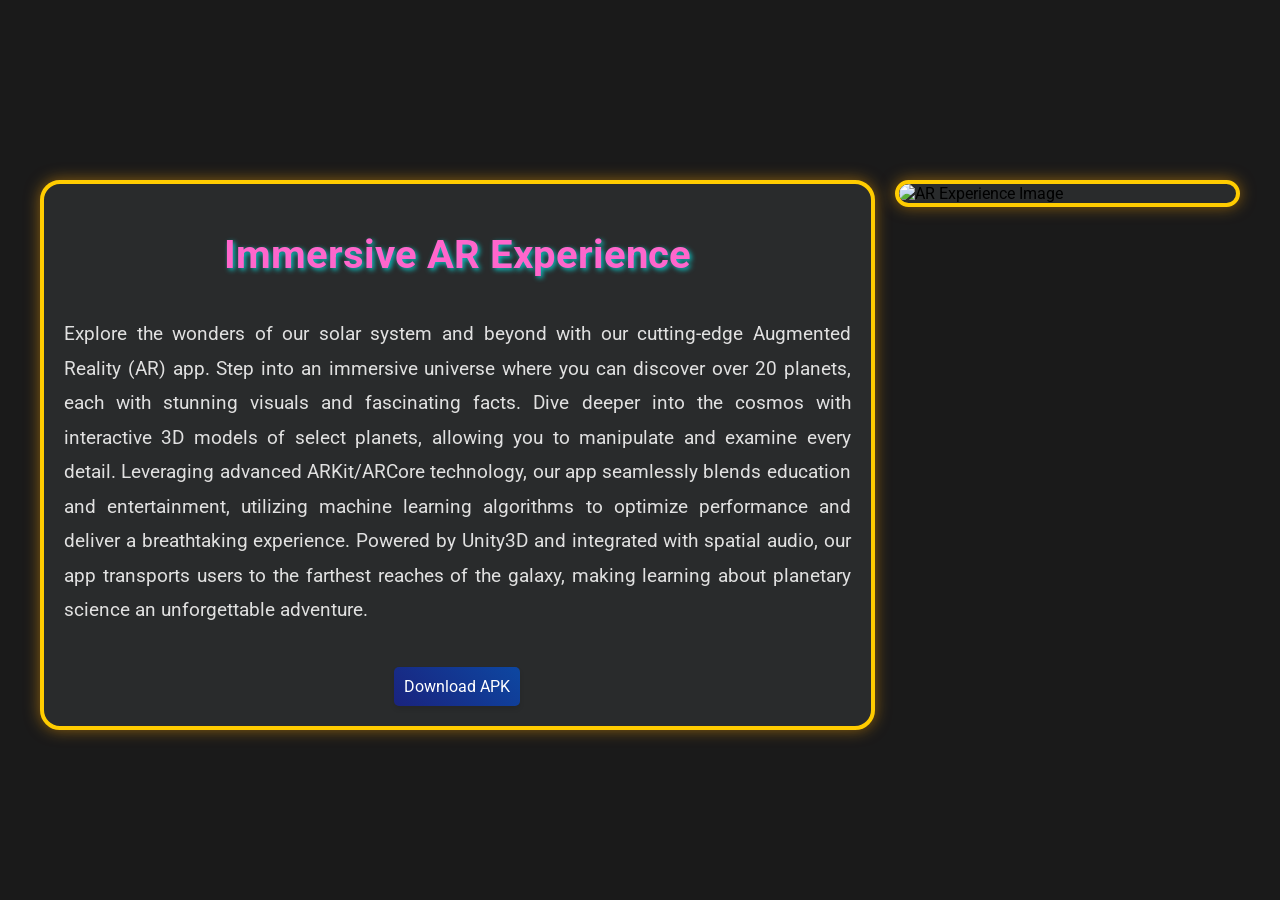
==== ar.html @ 0c1a0e64 "adding ar part" ====
<!DOCTYPE html>
<html lang="en">
<head>
    <meta charset="UTF-8">
    <link href="https://fonts.googleapis.com/css2?family=Roboto:wght@400;700&display=swap" rel="stylesheet">
    <meta name="viewport" content="width=device-width, initial-scale=1.0">
    <link rel="stylesheet" href="arstyle.css">
    <title>Immersive AR Experience</title>
</head>
<body>
    <div class="ar-container">
        <div class="container">
            <div class="desc">
                <h1>Immersive AR Experience</h1>
                <p>
                    Explore the wonders of our solar system and beyond with our cutting-edge Augmented Reality (AR) app. 
                    Step into an immersive universe where you can discover over 20 planets, each with stunning visuals and 
                    fascinating facts. Dive deeper into the cosmos with interactive 3D models of select planets, allowing 
                    you to manipulate and examine every detail. Leveraging advanced ARKit/ARCore technology, our app seamlessly 
                    blends education and entertainment, utilizing machine learning algorithms to optimize performance and deliver 
                    a breathtaking experience. Powered by Unity3D and integrated with spatial audio, our app transports users to the 
                    farthest reaches of the galaxy, making learning about planetary science an unforgettable adventure.
                </p>
                <!-- Button Container for Download -->
                <div class="button-container">
                    <a href="https://drive.google.com/file/d/1dSEVO1aATgrkFcJ4GKkgyslLAGTumze9/view?usp=drivesdk" download>
                        <button class="explore-btn">Download APK</button>
                    </a>
                </div>
            </div>
            <div class="img">
                <img src="C:\Users\Tejas Krishna\Downloads\arlogo.jpeg" alt="AR Experience Image">
            </div>
        </div>
    </div>
</body>
</html>
---- arstyle.css ----
/* Overall Body Styling */
body {
    display: flex;
    justify-content: center;
    align-items: center;
    height: 100vh;
    margin: 0;
    font-family: 'Roboto', sans-serif; /* Clean, professional font */
    background-color: #1a1a1a; /* Dark background to maintain the space-themed look */
}

.ar-container {
    display: flex;
    flex-direction: column;
    align-items: center;
    justify-content: center;
    height: 100%;
    width: 100%;
}

.container {
    display: flex;
    justify-content: space-between;
    align-items: flex-start;
    gap: 20px;
    width: 100%;
    max-width: 1200px;
    height: 60%;
}

/* Description Section */
.desc {
    background-color: #292b2c; /* Darker grey to keep the theme */
    padding: 20px;
    border-radius: 20px; /* Soft, rounded corners for a friendly feel */
    width: 70%;
    color: #ffffff; /* Light text for readability on dark background */
    box-shadow: 0 0 15px rgba(255, 165, 0, 0.5); /* Bright orange shadow for a fun pop */
    display: flex;
    flex-direction: column;
    justify-content: center;
    border: 4px solid #ffcc00; /* Bright yellow border for contrast */
}

.desc h1 {
    margin-bottom: 20px;
    color: #ff66cc; /* Bright pink for a fun and vibrant look */
    font-size: 2.5rem; /* Larger, eye-catching text */
    text-align: center;
    text-shadow: 2px 2px 5px rgba(0, 255, 255, 0.7); /* Cool neon-like shadow for a fun effect */
}

.desc p {
    text-align: justify;
    color: #e0e0e0; /* Lighter grey for text readability */
    font-weight: 400; /* Normal weight for professional look */
    font-size: 1.2rem; /* Larger, professional text size */
    line-height: 1.8;
}

/* Image Section */
.img {
    background-color: #292b2c;
    padding: 0; /* Keep padding 0 to fit image container */
    border-radius: 20px; /* Soft corners for a friendly look */
    width: 30%;
    height: auto;
    box-shadow: 0 0 15px rgba(255, 165, 0, 0.5); /* Bright shadow for focus */
    overflow: hidden;
    display: flex;
    justify-content: center;
    align-items: center;
    border: 4px solid #ffcc00; /* Fun, bright yellow border */
}

.img img {
    width: 100%;
    height: 100%;
    object-fit: cover;
    border-radius: 20px;
}

/* Fun Stars Background */
body::before {
    content: '';
    background-image: url('https://www.transparenttextures.com/patterns/stardust.png'); /* Starry texture for a space theme */
    position: absolute;
    top: 0;
    left: 0;
    width: 100%;
    height: 100%;
    z-index: -1;
    opacity: 0.2; /* Subtle effect */
}

/* Add Sparkle Animation */
@keyframes sparkle {
    0% { opacity: 0.5; }
    50% { opacity: 1; }
    100% { opacity: 0.5; }
}

.desc h1 {
    animation: sparkle 1.5s infinite ease-in-out; /* Fun sparkle animation for the title */
}

.button-container {
    text-align: center; /* Center the button */
    margin-top: 20px;
}

.explore-btn {
    padding: 10px 10px;  /* Smaller padding */
    background: linear-gradient(45deg, #1a237e, #0d47a1); /* Space-themed gradient (dark blue) */
    color: white;
    border: none;
    border-radius: 5px;
    font-size: 16px;  /* Smaller font */
    font-family: 'Roboto', sans-serif;
    cursor: pointer;
    transition: all 0.3s ease-in-out;
    box-shadow: 0 3px 5px rgba(0, 0, 0, 0.1);
    display: inline-block;  /* Soft shadow */
}

.explore-btn:hover {
    background: linear-gradient(45deg, #283593, #1565c0); /* Lighter space-themed gradient on hover */
    transform: scale(1.05); /* Slight zoom in */
    box-shadow: 0 5px 7px rgba(0, 0, 0, 0.2);  /* Larger shadow on hover */
}

.explore-btn:active {
    transform: scale(1.05); /* Slightly reduce zoom on click */
    box-shadow: 0 3px 5px rgba(0, 0, 0, 0.2);
}
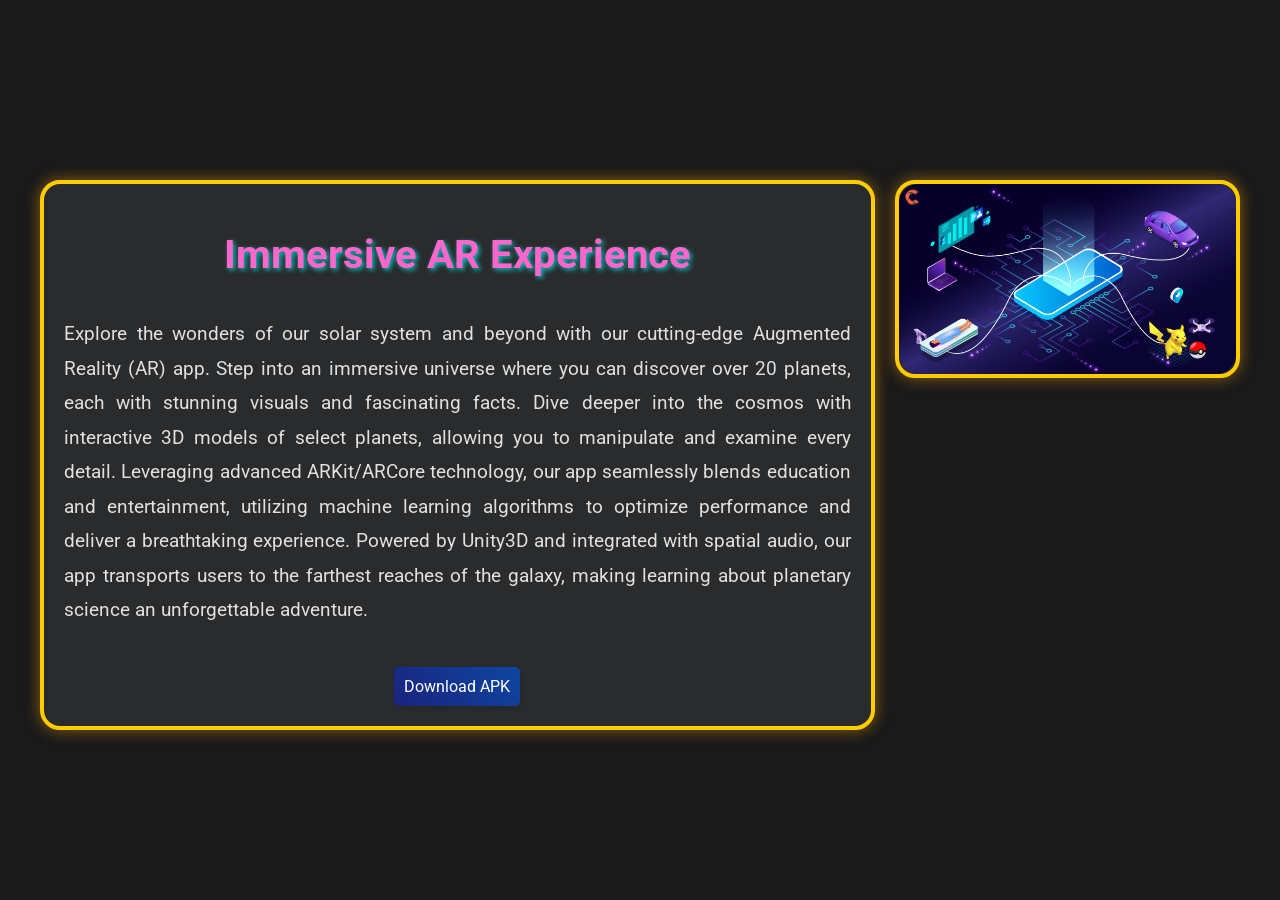
==== commit c823fa01: "adding a arlogo" ====
--- a/ar.html
+++ b/ar.html
@@ -29,7 +29,7 @@
                 </div>
             </div>
             <div class="img">
-                <img src="C:\Users\Tejas Krishna\Downloads\arlogo.jpeg" alt="AR Experience Image">
+                <img src="arlogo.jpeg" alt="AR Experience Image">
             </div>
         </div>
     </div>
